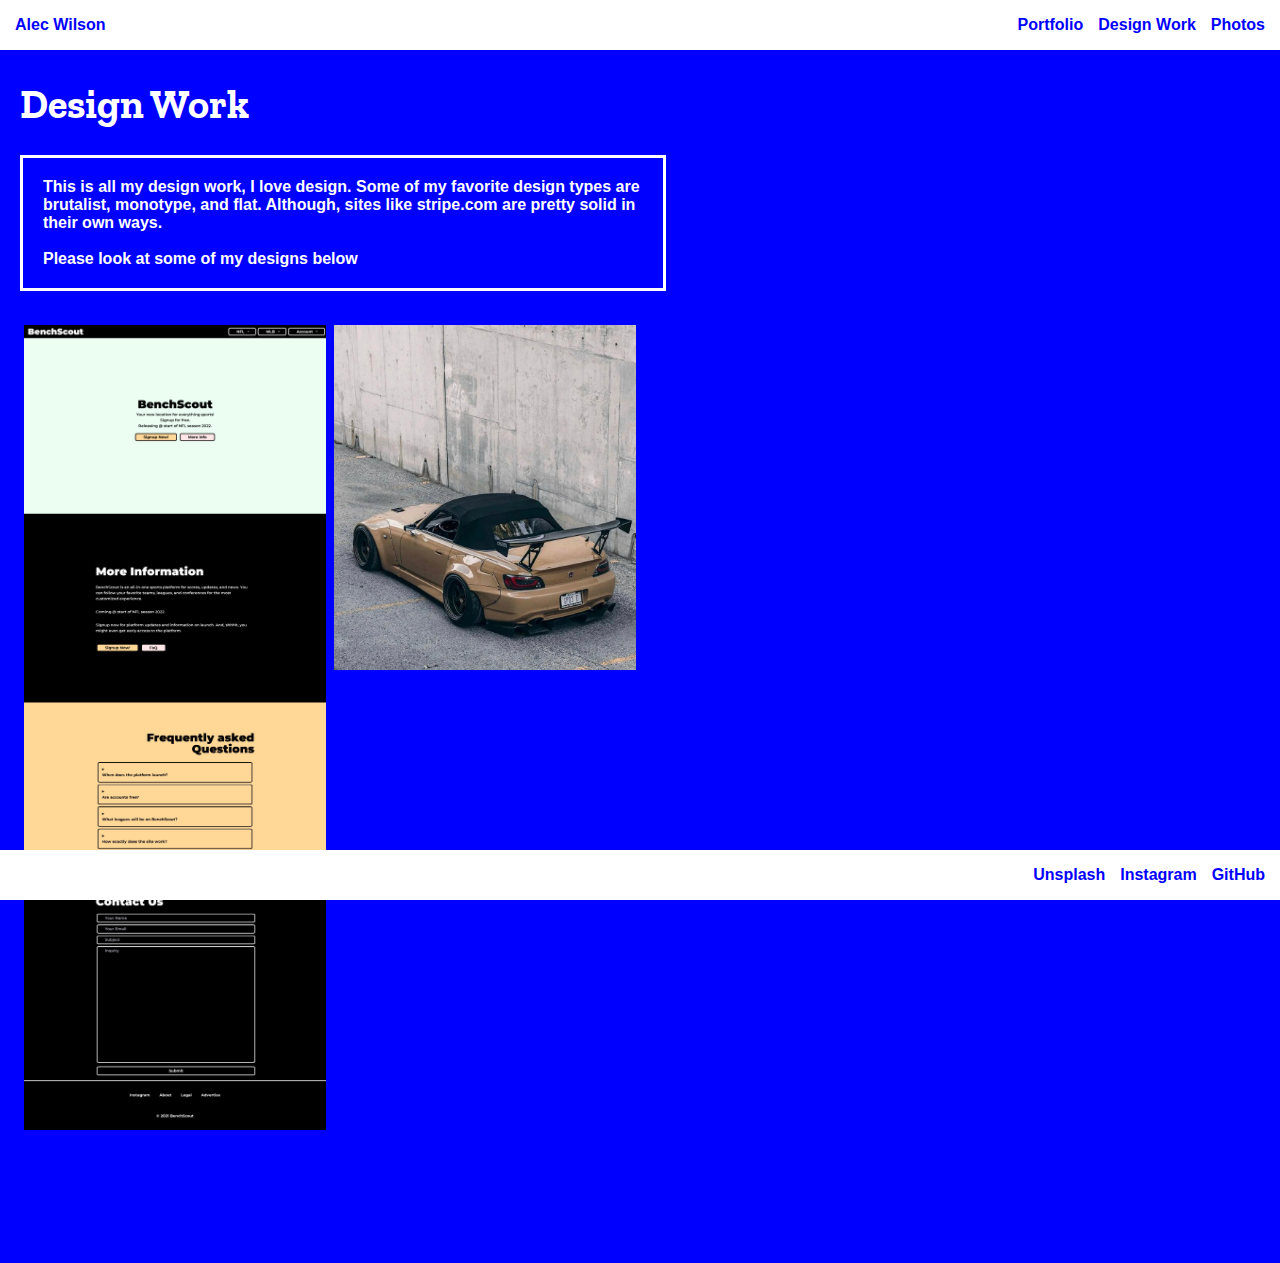
==== design.html @ 6b431008 "redone pretty much" ====
<link rel="preconnect" href="https://fonts.googleapis.com">
<link rel="preconnect" href="https://fonts.gstatic.com" crossorigin>
<link href="https://fonts.googleapis.com/css2?family=Zilla+Slab:wght@500;700&display=swap" rel="stylesheet">

<body style="margin:0;background:blue">
	<nav style="position:fixed;top:0;left:0;right:0;background:white;z-index:10">
		<p style="float:left;color:blue;font-weight:bolder;font-family:'Roboto', sans-serif;padding-left:15px;">
			<a style="color:blue;text-decoration:none" onmouseover="this.style.borderBottom='2px solid blue'" onmouseout="this.style.borderBottom='none'" href="/index.html">Alec Wilson</a>
		</p>
		<p style="float:right;color:blue;font-weight:bolder;font-family:'Roboto', sans-serif;padding-right:15px;">
			<a style="color:blue;text-decoration:none" onmouseover="this.style.borderBottom='2px solid blue'" onmouseout="this.style.borderBottom='none'" href="/photos.html">Photos</a>
		</p>
		<p style="float:right;color:blue;font-weight:bolder;font-family:'Roboto', sans-serif;padding-right:15px;">
			<a style="color:blue;text-decoration:none" onmouseover="this.style.borderBottom='2px solid blue'" onmouseout="this.style.borderBottom='none'" href="/design.html">Design Work</a>
		</p>
		<p style="float:right;color:blue;font-weight:bolder;font-family:'Roboto', sans-serif;padding-right:15px;">
			<a style="color:blue;text-decoration:none" onmouseover="this.style.borderBottom='2px solid blue'" onmouseout="this.style.borderBottom='none'" href="https://alecw.net">Portfolio</a>
		</p>
	</nav>
	<footer style="position:fixed;bottom:0;left:0;right:0;background:white;z-index:10">
		<p style="float:right;color:blue;font-weight:bolder;font-family:'Roboto', sans-serif;padding-right:15px;">
			<a style="color:blue;text-decoration:none" onmouseover="this.style.borderBottom='2px solid blue'" onmouseout="this.style.borderBottom='none'" href="https://github.com/alechash" target="_blank">GitHub</a>
		</p>
		<p style="float:right;color:blue;font-weight:bolder;font-family:'Roboto', sans-serif;padding-right:15px;">
			<a style="color:blue;text-decoration:none" onmouseover="this.style.borderBottom='2px solid blue'" onmouseout="this.style.borderBottom='none'" href="https://instagram.com/txtjude" target="_blank">Instagram</a>
		</p>
		<p style="float:right;color:blue;font-weight:bolder;font-family:'Roboto', sans-serif;padding-right:15px;">
			<a style="color:blue;text-decoration:none" onmouseover="this.style.borderBottom='2px solid blue'" onmouseout="this.style.borderBottom='none'" href="https://unsplash.com/alechash" target="_blank">Unsplash</a>
		</p>
	</footer>
	<div style="background:blue;margin:0;min-height:100vh">
		<h1 style="font-size:40px;color:white;font-family:'Zilla Slab', serif;margin-top:80px;margin-left:20px">Design Work</h1>
		<p style="padding:20px;margin-left:20px;margin-right:20px;color:white;font-weight:bold;font-family:'Roboto', sans-serif;max-width:600px;border:3px solid white">
			This is all my design work, I love design. Some of my favorite design types are brutalist, monotype, and flat. Although, sites like stripe.com are pretty solid in their own ways.<br><br>Please look at some of my designs below
		</p>
		<br>
		<div class="row">
			<div class="column">
				<span>
					<img src="/assets/benchscout.com.jpg">
					<span style="height:auto">
						<p style="display:inline">
							<a href="https://benchscout.com" target="_blank">BenchScout</a>
						<p>
					</span>
				</span>
			</div>
			<div class="column">
				<span style="display:inline;height:auto">
					<img src="/assets/car.png">
					<span style="height:auto">
						<p style="display:inline;height:auto">
							<a>Car</a>
						<p>
					</span>
				</span>
				<span style="display:inline;height:auto">
					<img src="/assets/car.png">
					<span style="height:auto">
						<p style="display:inline;height:auto">
							<a>Car</a>
						<p>
					</span>
				</span>
			</div>
			<div class="column">
			</div>
			<div class="column">
			</div>
		</div>
		<br><br><br><br><br>
	</div>
	<style>
		.row {
			display: flex;
			flex-wrap: wrap;
			padding: 0 20px;
		}

		/* Create four equal columns that sits next to each other */
		.column {
			flex: calc(1/4);
			max-width: calc(1/4);
			padding: 0 4px;
			position: relative;
		}

		.column span img {
			vertical-align: middle;
			width: 100%;
		}

		.column span>span {
			opacity: 0;
			transition: .5s ease;
		}

		.column span:hover>span {
			opacity: 1;
		}

		.column span>span p {
			display: block;
			color: white;
			font-size: 20px;
		}

		.column span>span p a {
			text-decoration: none;
			color: black;
			font-weight: bolder;
			font-family: 'Roboto', sans-serif;
			background: white;
			padding: 5px;
			transition: 0.2s;
		}

		.column span>span p a:hover {
			background: black;
			color: white;
		}


		/* Responsive layout - makes a two column-layout instead of four columns */
		@media screen and (max-width: 800px) {
			.column {
				flex: 50%;
				max-width: 50%;
			}
		}

		/* Responsive layout - makes the two columns stack on top of each other instead of next to each other */
		@media screen and (max-width: 600px) {
			.column {
				flex: 100%;
				max-width: 100%;
			}
		}
	</style>
</body>
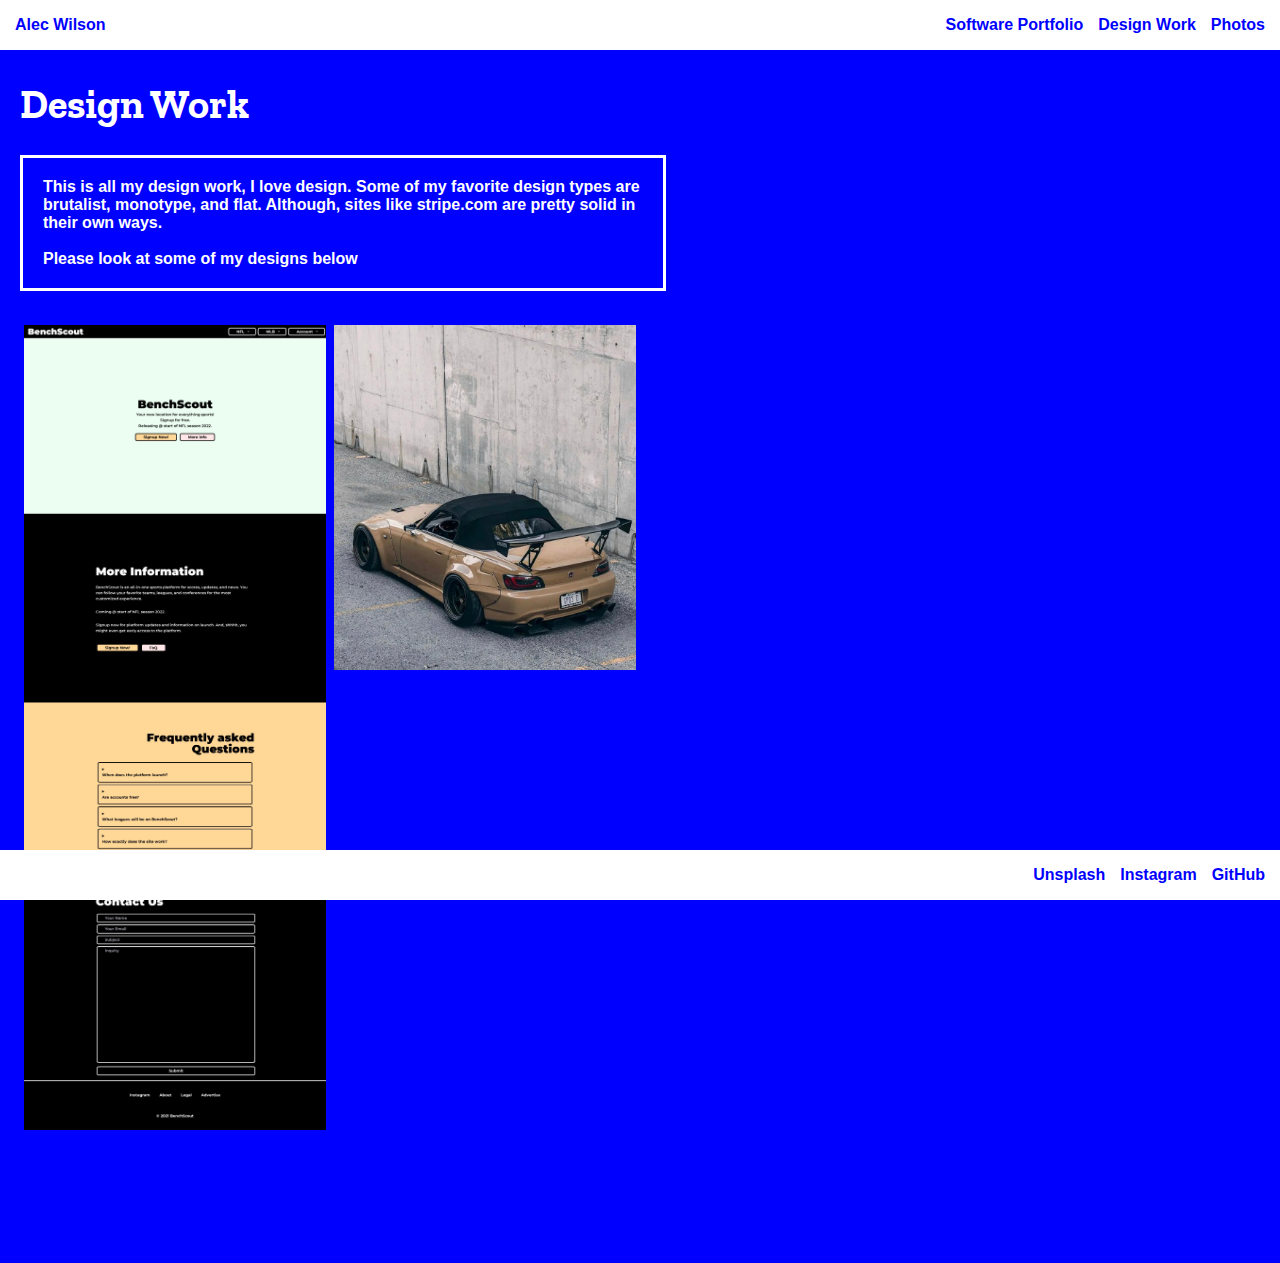
==== commit fce3c282: "redone pretty much" ====
--- a/design.html
+++ b/design.html
@@ -14,7 +14,7 @@
 			<a style="color:blue;text-decoration:none" onmouseover="this.style.borderBottom='2px solid blue'" onmouseout="this.style.borderBottom='none'" href="/design.html">Design Work</a>
 		</p>
 		<p style="float:right;color:blue;font-weight:bolder;font-family:'Roboto', sans-serif;padding-right:15px;">
-			<a style="color:blue;text-decoration:none" onmouseover="this.style.borderBottom='2px solid blue'" onmouseout="this.style.borderBottom='none'" href="https://alecw.net">Portfolio</a>
+			<a style="color:blue;text-decoration:none" onmouseover="this.style.borderBottom='2px solid blue'" onmouseout="this.style.borderBottom='none'" href="https://alecw.net">Software Portfolio</a>
 		</p>
 	</nav>
 	<footer style="position:fixed;bottom:0;left:0;right:0;background:white;z-index:10">
